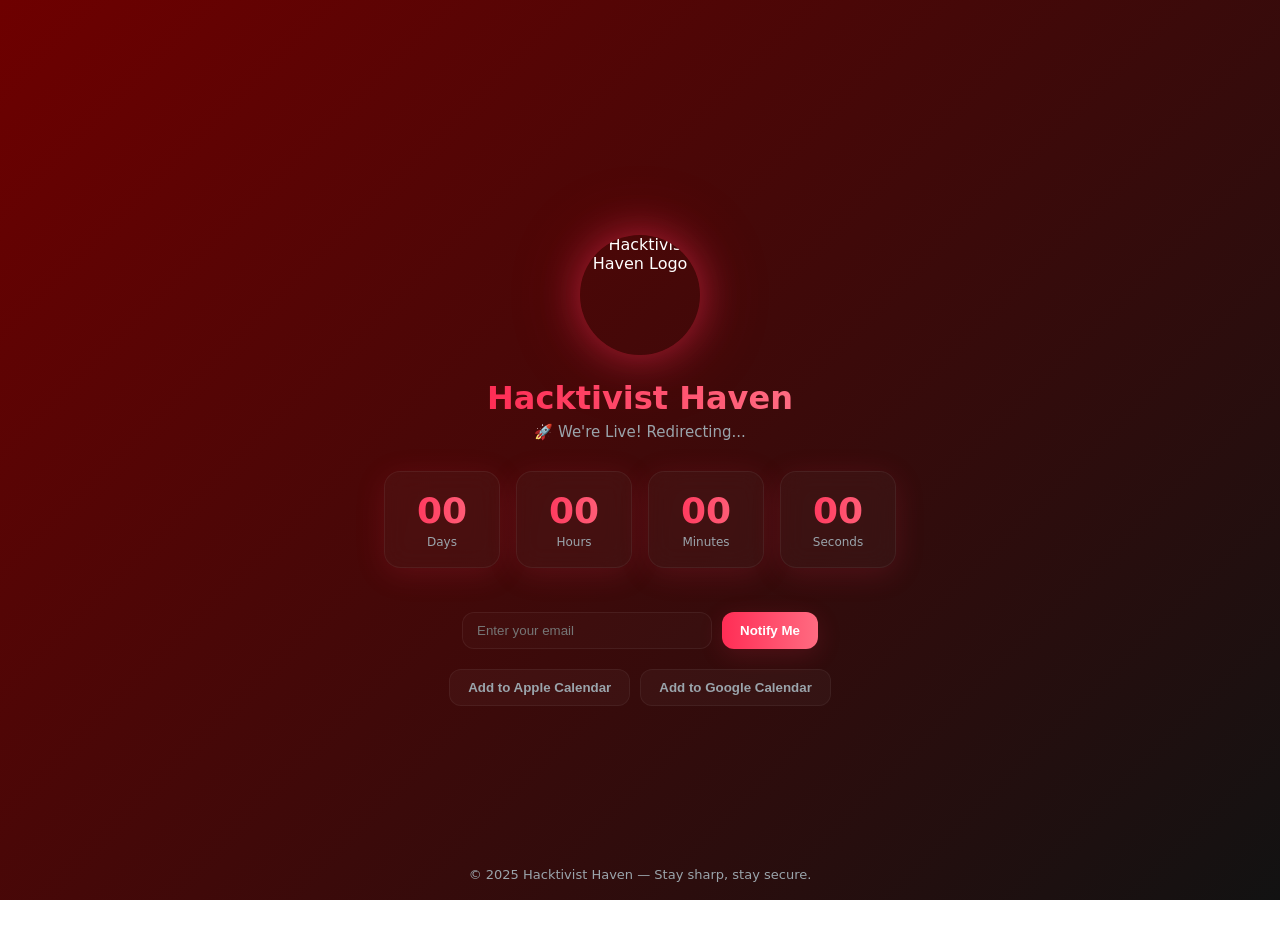
==== index.html @ dc83919b "Update and rename launching.html to index.html" ====
<!doctype html>
<html lang="en">
    <head>
        <meta charset="utf-8" />
        <meta name="viewport" content="width=device-width,initial-scale=1" />
        <title>Hacktivist Haven — Launching Soon</title>
        <link rel="icon" type="image/png" href="forum-bg.png" />
        <link rel="stylesheet" href="launching.css">
        
    </head>
    <body>
        <canvas id="bgCanvas"></canvas>
        <div class="container">
            <div class="logo"><img src="forum-bg.png" alt="Hacktivist Haven Logo"></div>
            <h1>Hacktivist Haven</h1>
            <div class="subtitle" id="subtitle">We're launching soon. Stay tuned for something epic.</div>

            <div class="countdown">
                <div class="time-box"><div class="time" id="days">00</div><div class="label">Days</div></div>
                <div class="time-box"><div class="time" id="hours">00</div><div class="label">Hours</div></div>
                <div class="time-box"><div class="time" id="minutes">00</div><div class="label">Minutes</div></div>
                <div class="time-box"><div class="time" id="seconds">00</div><div class="label">Seconds</div></div>
            </div>

            <form class="notify-form" id="notifyForm">
                <input type="email" id="emailInput" placeholder="Enter your email" required>
                <button type="submit" class="btn primary">Notify Me</button>
            </form>

            <div class="reminders">
                <button class="btn" id="appleRemind">Add to Apple Calendar</button>
                <button class="btn" id="googleRemind">Add to Google Calendar</button>
            </div>
        </div>

        <footer>© 2025 Hacktivist Haven — Stay sharp, stay secure.</footer>
        <script src="launching.js"></script>
    </body>
</html>
---- launching.css ----
:root{
  --bg-red:#6e0000;
  --bg-grey:#121212;
  --accent1:#ff2d55;
  --accent2:#ff6b81;
  --muted:#9aa4ab;
}
html,body{
  height:100%;
  margin:0;
  font-family:Inter,-apple-system,system-ui,'Segoe UI',Roboto,Arial;
  background:linear-gradient(135deg,var(--bg-red),var(--bg-grey));
  color:#fff;
  overflow:hidden;
}
#bgCanvas{
  position:fixed;
  inset:0;
  z-index:0;
  pointer-events:none;
  filter:blur(12px) saturate(120%);
  opacity:0.9;
}
.container{
  position:relative;
  z-index:2;
  height:100vh;
  display:flex;
  flex-direction:column;
  justify-content:center;
  align-items:center;
  text-align:center;
  padding:20px;
}
.logo{
  width:120px;
  height:120px;
  margin-bottom:24px;
  display:flex;
  align-items:center;
  justify-content:center;
}
.logo img{
  width:100%;
  height:100%;
  border-radius:50%;
  object-fit:cover;
  box-shadow:0 0 40px rgba(255,45,85,0.5),0 0 80px rgba(255,45,85,0.2);
  animation:float 4s ease-in-out infinite;
}
@keyframes float{
  0%,100%{transform:translateY(0);}
  50%{transform:translateY(-10px);}
}
h1{
  font-size:32px;
  margin:0;
  font-weight:800;
  background:linear-gradient(90deg,var(--accent1),var(--accent2));
  background-clip:text;
  -webkit-background-clip:text;
  -webkit-text-fill-color:transparent;
}
.subtitle{
  color:var(--muted);
  font-size:15px;
  margin-top:6px;
  margin-bottom:30px;
}
.countdown{
  display:flex;
  gap:16px;
  justify-content:center;
  flex-wrap:wrap;
  margin-bottom:24px;
}
.time-box{
  min-width:90px;
  padding:18px 12px;
  border-radius:16px;
  background:rgba(255,255,255,0.03);
  border:1px solid rgba(255,255,255,0.06);
  backdrop-filter:blur(12px);
  box-shadow:0 6px 30px rgba(255,45,85,0.15);
  transition:transform .3s ease, box-shadow .3s ease;
}
.time-box:hover{
  transform:translateY(-4px);
  box-shadow:0 10px 40px rgba(255,45,85,0.25);
}
.time{
  font-size:36px;
  font-weight:700;
  background:linear-gradient(90deg,var(--accent1),var(--accent2));
  background-clip:text;
  -webkit-background-clip:text;
  -webkit-text-fill-color:transparent;
}
.label{
  font-size:12px;
  color:var(--muted);
  margin-top:4px;
}
.notify-form{
  margin-top:20px;
  display:flex;
  flex-wrap:wrap;
  gap:10px;
  justify-content:center;
}
.notify-form input{
  padding:10px 14px;
  border-radius:12px;
  border:1px solid rgba(255,255,255,0.06);
  background:rgba(255,255,255,0.02);
  color:#fff;
  outline:none;
  width:220px;
  transition:all .25s;
}
.notify-form input:focus{
  border-color:var(--accent1);
  box-shadow:0 0 10px rgba(255,45,85,0.3);
}
.btn{
  padding:10px 18px;
  border-radius:12px;
  border:none;
  cursor:pointer;
  font-weight:600;
  transition:all .25s;
}
.btn.primary{
  background:linear-gradient(90deg,var(--accent1),var(--accent2));
  color:#fff;
  box-shadow:0 6px 25px rgba(255,45,85,0.15);
}
.btn.primary:hover{
  transform:translateY(-3px);
  box-shadow:0 10px 35px rgba(255,45,85,0.3);
}
.reminders{
  margin-top:20px;
  display:flex;
  flex-wrap:wrap;
  justify-content:center;
  gap:10px;
}
.reminders button{
  background:rgba(255,255,255,0.03);
  border:1px solid rgba(255,255,255,0.05);
  color:var(--muted);
}
.reminders button:hover{
  color:#fff;
  border-color:rgba(255,255,255,0.15);
}
footer{
  position:absolute;
  bottom:18px;
  width:100%;
  text-align:center;
  color:var(--muted);
  font-size:13px;
}
@media(max-width:600px){
  h1{font-size:24px;}
  .time{font-size:28px;}
  .time-box{min-width:70px;padding:14px;}
}
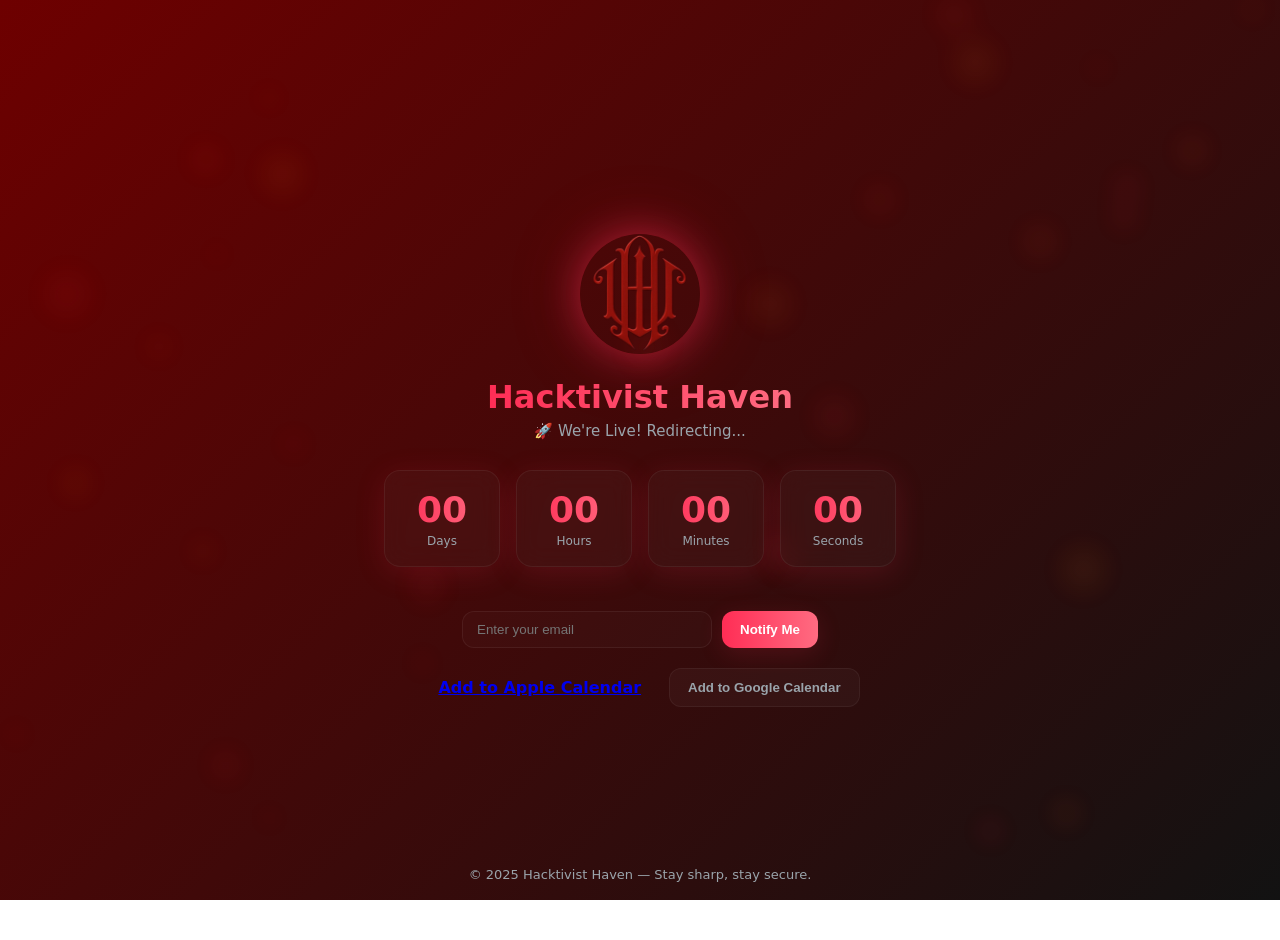
==== commit e53a83cf: "Update index.html" ====
--- a/index.html
+++ b/index.html
@@ -1,39 +1,38 @@
 <!doctype html>
 <html lang="en">
-    <head>
-        <meta charset="utf-8" />
-        <meta name="viewport" content="width=device-width,initial-scale=1" />
-        <title>Hacktivist Haven — Launching Soon</title>
-        <link rel="icon" type="image/png" href="forum-bg.png" />
-        <link rel="stylesheet" href="launching.css">
-        
-    </head>
-    <body>
-        <canvas id="bgCanvas"></canvas>
-        <div class="container">
-            <div class="logo"><img src="forum-bg.png" alt="Hacktivist Haven Logo"></div>
-            <h1>Hacktivist Haven</h1>
-            <div class="subtitle" id="subtitle">We're launching soon. Stay tuned for something epic.</div>
+  <head>
+    <meta charset="utf-8" />
+    <meta name="viewport" content="width=device-width,initial-scale=1,viewport-fit=cover" />
+    <title>Hacktivist Haven — Launching Soon</title>
+    <link rel="icon" type="image/png" href="forum-bg.png" />
+    <link rel="stylesheet" href="launching.css" />
+  </head>
+  <body>
+    <canvas id="bgCanvas"></canvas>
+    <div class="container">
+      <div class="logo"><img src="forum-bg.png" alt="Hacktivist Haven Logo"></div>
+      <h1>Hacktivist Haven</h1>
+      <div class="subtitle" id="subtitle">We're launching soon. Stay tuned for something epic.</div>
 
-            <div class="countdown">
-                <div class="time-box"><div class="time" id="days">00</div><div class="label">Days</div></div>
-                <div class="time-box"><div class="time" id="hours">00</div><div class="label">Hours</div></div>
-                <div class="time-box"><div class="time" id="minutes">00</div><div class="label">Minutes</div></div>
-                <div class="time-box"><div class="time" id="seconds">00</div><div class="label">Seconds</div></div>
-            </div>
+      <div class="countdown">
+        <div class="time-box"><div class="time" id="days">00</div><div class="label">Days</div></div>
+        <div class="time-box"><div class="time" id="hours">00</div><div class="label">Hours</div></div>
+        <div class="time-box"><div class="time" id="minutes">00</div><div class="label">Minutes</div></div>
+        <div class="time-box"><div class="time" id="seconds">00</div><div class="label">Seconds</div></div>
+      </div>
 
-            <form class="notify-form" id="notifyForm">
-                <input type="email" id="emailInput" placeholder="Enter your email" required>
-                <button type="submit" class="btn primary">Notify Me</button>
-            </form>
+      <form class="notify-form" id="notifyForm">
+        <input type="email" id="emailInput" placeholder="Enter your email" required>
+        <button type="submit" class="btn primary">Notify Me</button>
+      </form>
 
-            <div class="reminders">
-                <button class="btn" id="appleRemind">Add to Apple Calendar</button>
-                <button class="btn" id="googleRemind">Add to Google Calendar</button>
-            </div>
-        </div>
+      <div class="reminders">
+        <a href="hacktivist-haven-launch.ics" download class="btn">Add to Apple Calendar</a>
+        <button class="btn" id="googleRemind">Add to Google Calendar</button>
+      </div>
+    </div>
 
-        <footer>© 2025 Hacktivist Haven — Stay sharp, stay secure.</footer>
-        <script src="launching.js"></script>
-    </body>
+    <footer>© 2025 Hacktivist Haven — Stay sharp, stay secure.</footer>
+    <script src="launching.js"></script>
+  </body>
 </html>
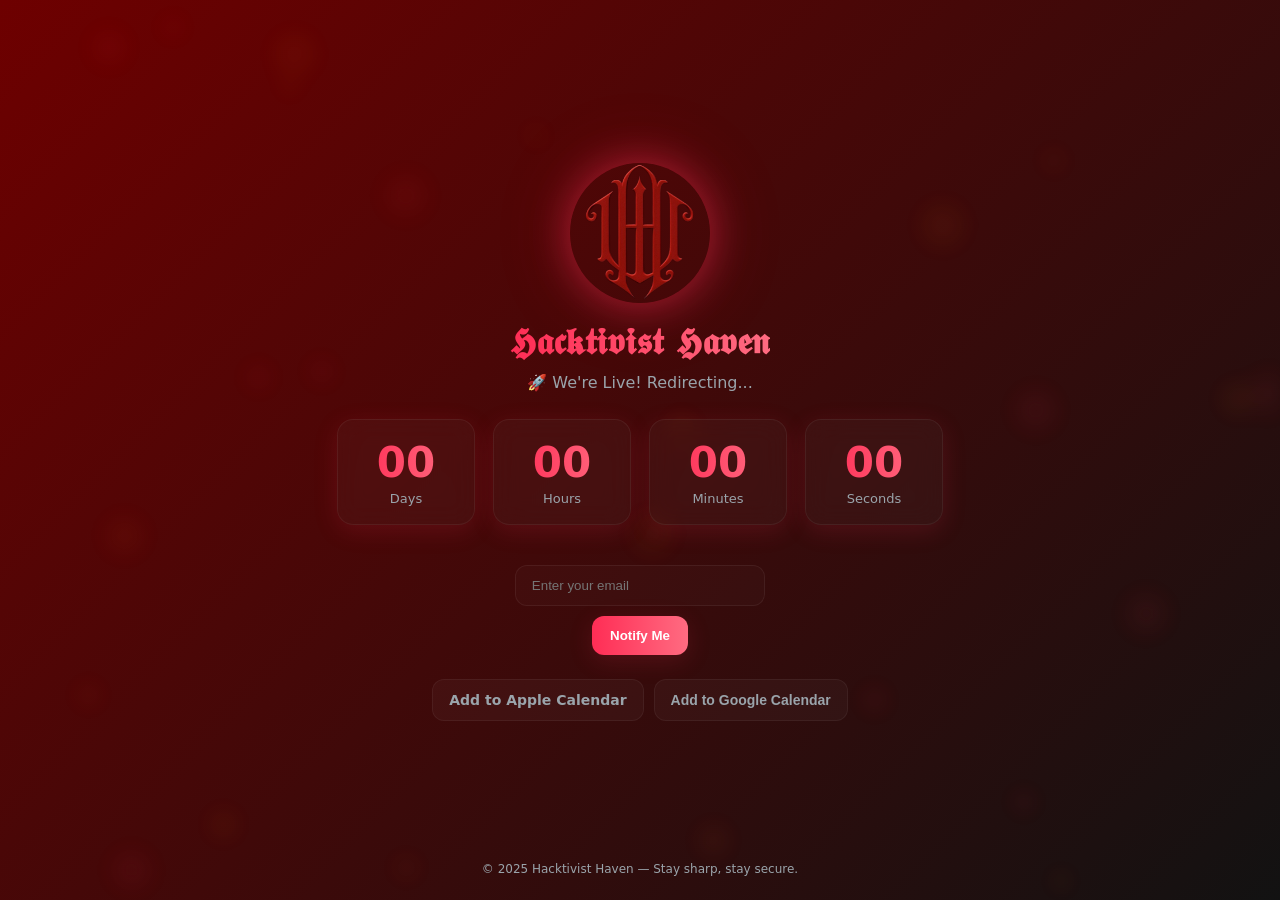
==== commit c7463e75: "Update index.html" ====
--- a/index.html
+++ b/index.html
@@ -11,7 +11,7 @@
     <canvas id="bgCanvas"></canvas>
     <div class="container">
       <div class="logo"><img src="forum-bg.png" alt="Hacktivist Haven Logo"></div>
-      <h1>Hacktivist Haven</h1>
+      <h1>𝕳𝖆𝖈𝖐𝖙𝖎𝖛𝖎𝖘𝖙 𝕳𝖆𝖛𝖊𝖓</h1>
       <div class="subtitle" id="subtitle">We're launching soon. Stay tuned for something epic.</div>
 
       <div class="countdown">
@@ -36,3 +36,4 @@
     <script src="launching.js"></script>
   </body>
 </html>
+
--- a/launching.css
+++ b/launching.css
@@ -12,14 +12,15 @@
   background:linear-gradient(135deg,var(--bg-red),var(--bg-grey));
   color:#fff;
   overflow:hidden;
+  -webkit-tap-highlight-color:transparent;
 }
 #bgCanvas{
   position:fixed;
   inset:0;
   z-index:0;
   pointer-events:none;
-  filter:blur(12px) saturate(120%);
-  opacity:0.9;
+  filter:blur(10px) saturate(120%);
+  opacity:0.8;
 }
 .container{
   position:relative;
@@ -30,12 +31,13 @@
   justify-content:center;
   align-items:center;
   text-align:center;
-  padding:20px;
+  padding:calc(env(safe-area-inset-top) + 24px) 20px calc(env(safe-area-inset-bottom) + 40px);
+  box-sizing:border-box;
 }
 .logo{
-  width:120px;
-  height:120px;
-  margin-bottom:24px;
+  width:clamp(80px,12vw,140px);
+  height:clamp(80px,12vw,140px);
+  margin-bottom:clamp(16px,2vh,28px);
   display:flex;
   align-items:center;
   justify-content:center;
@@ -53,35 +55,35 @@
   50%{transform:translateY(-10px);}
 }
 h1{
-  font-size:32px;
+  font-size:clamp(24px,4vw,36px);
   margin:0;
   font-weight:800;
   background:linear-gradient(90deg,var(--accent1),var(--accent2));
   background-clip:text;
-  -webkit-background-clip:text;
   -webkit-text-fill-color:transparent;
 }
 .subtitle{
   color:var(--muted);
-  font-size:15px;
-  margin-top:6px;
-  margin-bottom:30px;
+  font-size:clamp(13px,2vw,16px);
+  margin-top:8px;
+  margin-bottom:24px;
+  line-height:1.5;
 }
 .countdown{
   display:flex;
-  gap:16px;
+  gap:clamp(8px,2vw,18px);
   justify-content:center;
   flex-wrap:wrap;
   margin-bottom:24px;
 }
 .time-box{
-  min-width:90px;
-  padding:18px 12px;
+  min-width:clamp(70px,18vw,100px);
+  padding:clamp(10px,2vw,18px);
   border-radius:16px;
   background:rgba(255,255,255,0.03);
   border:1px solid rgba(255,255,255,0.06);
   backdrop-filter:blur(12px);
-  box-shadow:0 6px 30px rgba(255,45,85,0.15);
+  box-shadow:0 6px 25px rgba(255,45,85,0.15);
   transition:transform .3s ease, box-shadow .3s ease;
 }
 .time-box:hover{
@@ -89,33 +91,32 @@
   box-shadow:0 10px 40px rgba(255,45,85,0.25);
 }
 .time{
-  font-size:36px;
+  font-size:clamp(28px,5vw,42px);
   font-weight:700;
   background:linear-gradient(90deg,var(--accent1),var(--accent2));
   background-clip:text;
-  -webkit-background-clip:text;
   -webkit-text-fill-color:transparent;
 }
 .label{
-  font-size:12px;
+  font-size:clamp(11px,1.5vw,13px);
   color:var(--muted);
   margin-top:4px;
 }
 .notify-form{
-  margin-top:20px;
+  margin-top:16px;
   display:flex;
   flex-wrap:wrap;
   gap:10px;
   justify-content:center;
 }
 .notify-form input{
-  padding:10px 14px;
+  padding:12px 16px;
   border-radius:12px;
   border:1px solid rgba(255,255,255,0.06);
   background:rgba(255,255,255,0.02);
   color:#fff;
   outline:none;
-  width:220px;
+  width:min(240px,70%);
   transition:all .25s;
 }
 .notify-form input:focus{
@@ -123,7 +124,7 @@
   box-shadow:0 0 10px rgba(255,45,85,0.3);
 }
 .btn{
-  padding:10px 18px;
+  padding:12px 18px;
   border-radius:12px;
   border:none;
   cursor:pointer;
@@ -140,18 +141,25 @@
   box-shadow:0 10px 35px rgba(255,45,85,0.3);
 }
 .reminders{
-  margin-top:20px;
+  margin-top:24px;
   display:flex;
   flex-wrap:wrap;
   justify-content:center;
   gap:10px;
 }
-.reminders button{
+.reminders a{
+  text-decoration:none;
+}
+.reminders button,.reminders a.btn{
   background:rgba(255,255,255,0.03);
   border:1px solid rgba(255,255,255,0.05);
   color:var(--muted);
+  padding:12px 16px;
+  border-radius:12px;
+  font-size:14px;
+  transition:all .25s;
 }
-.reminders button:hover{
+.reminders button:hover,.reminders a.btn:hover{
   color:#fff;
   border-color:rgba(255,255,255,0.15);
 }
@@ -161,10 +169,6 @@
   width:100%;
   text-align:center;
   color:var(--muted);
-  font-size:13px;
+  font-size:12px;
+  padding-bottom:calc(env(safe-area-inset-bottom) + 6px);
 }
-@media(max-width:600px){
-  h1{font-size:24px;}
-  .time{font-size:28px;}
-  .time-box{min-width:70px;padding:14px;}
-}
